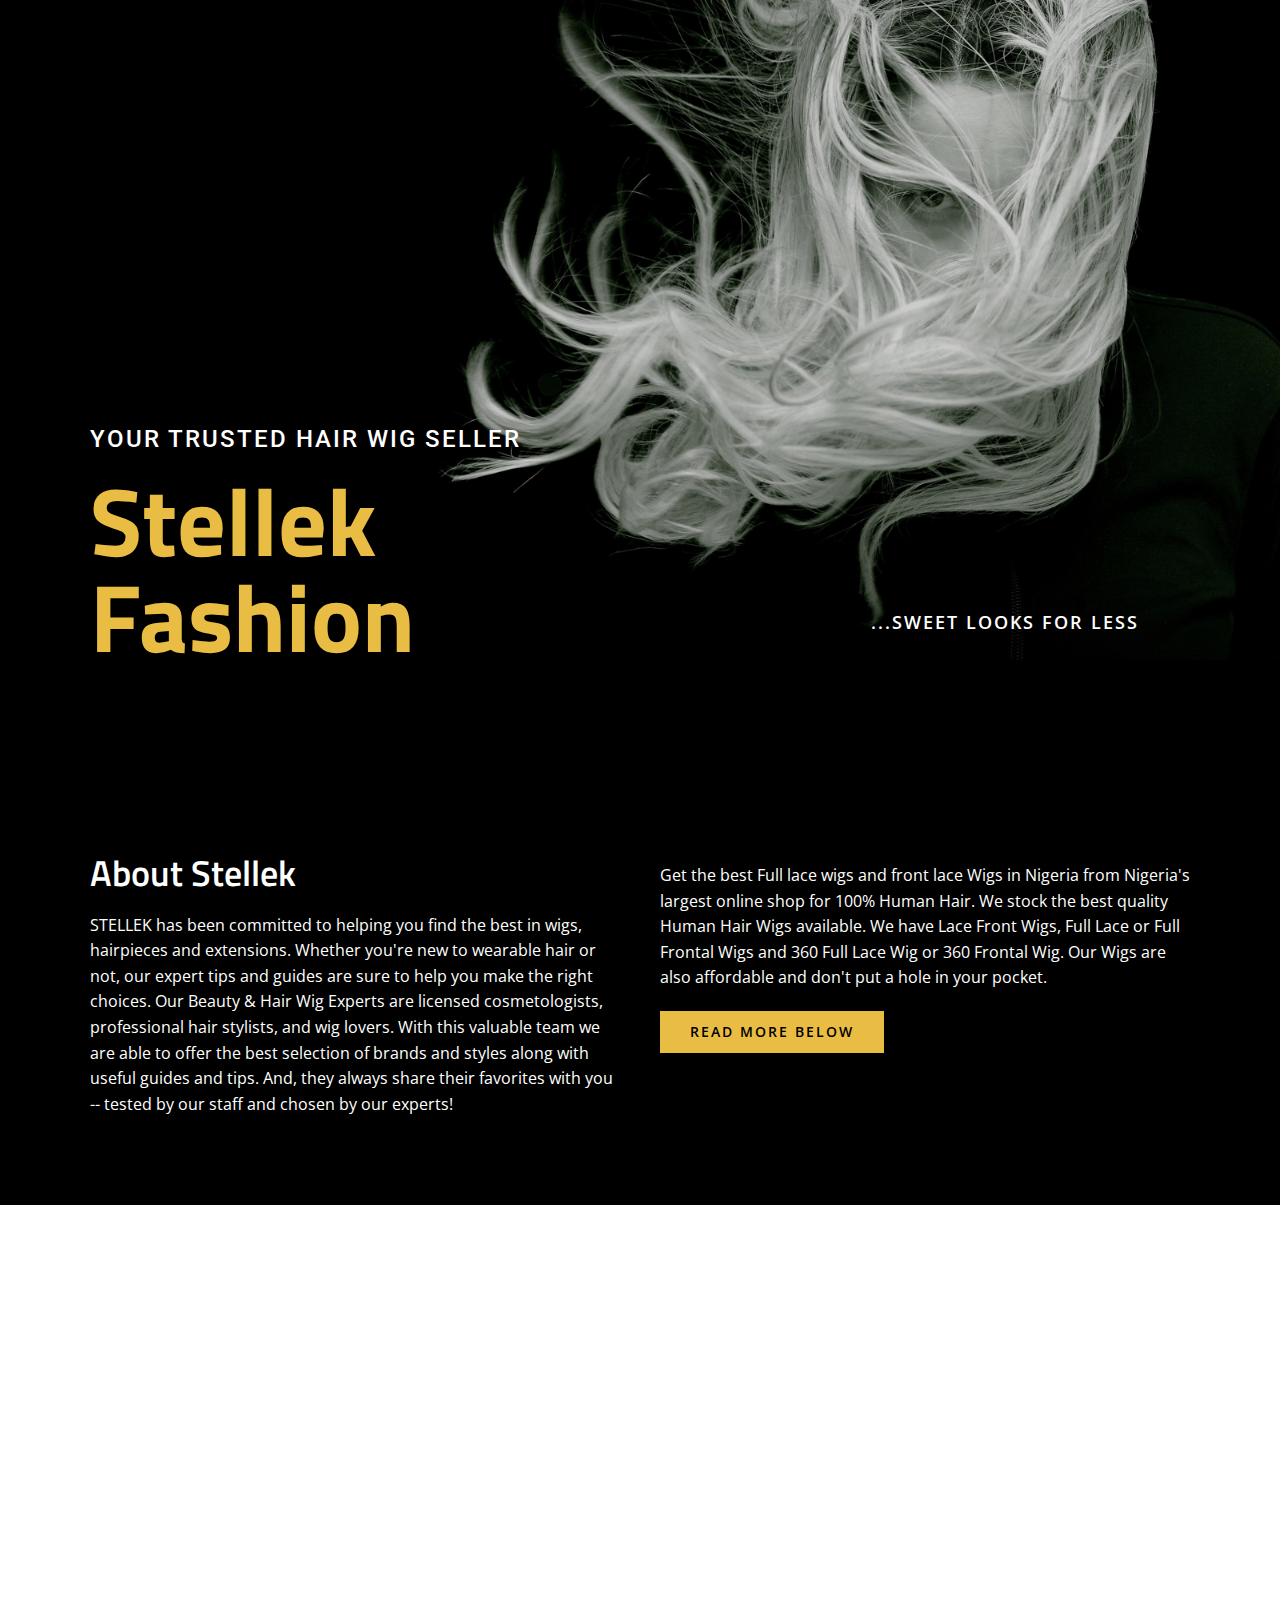
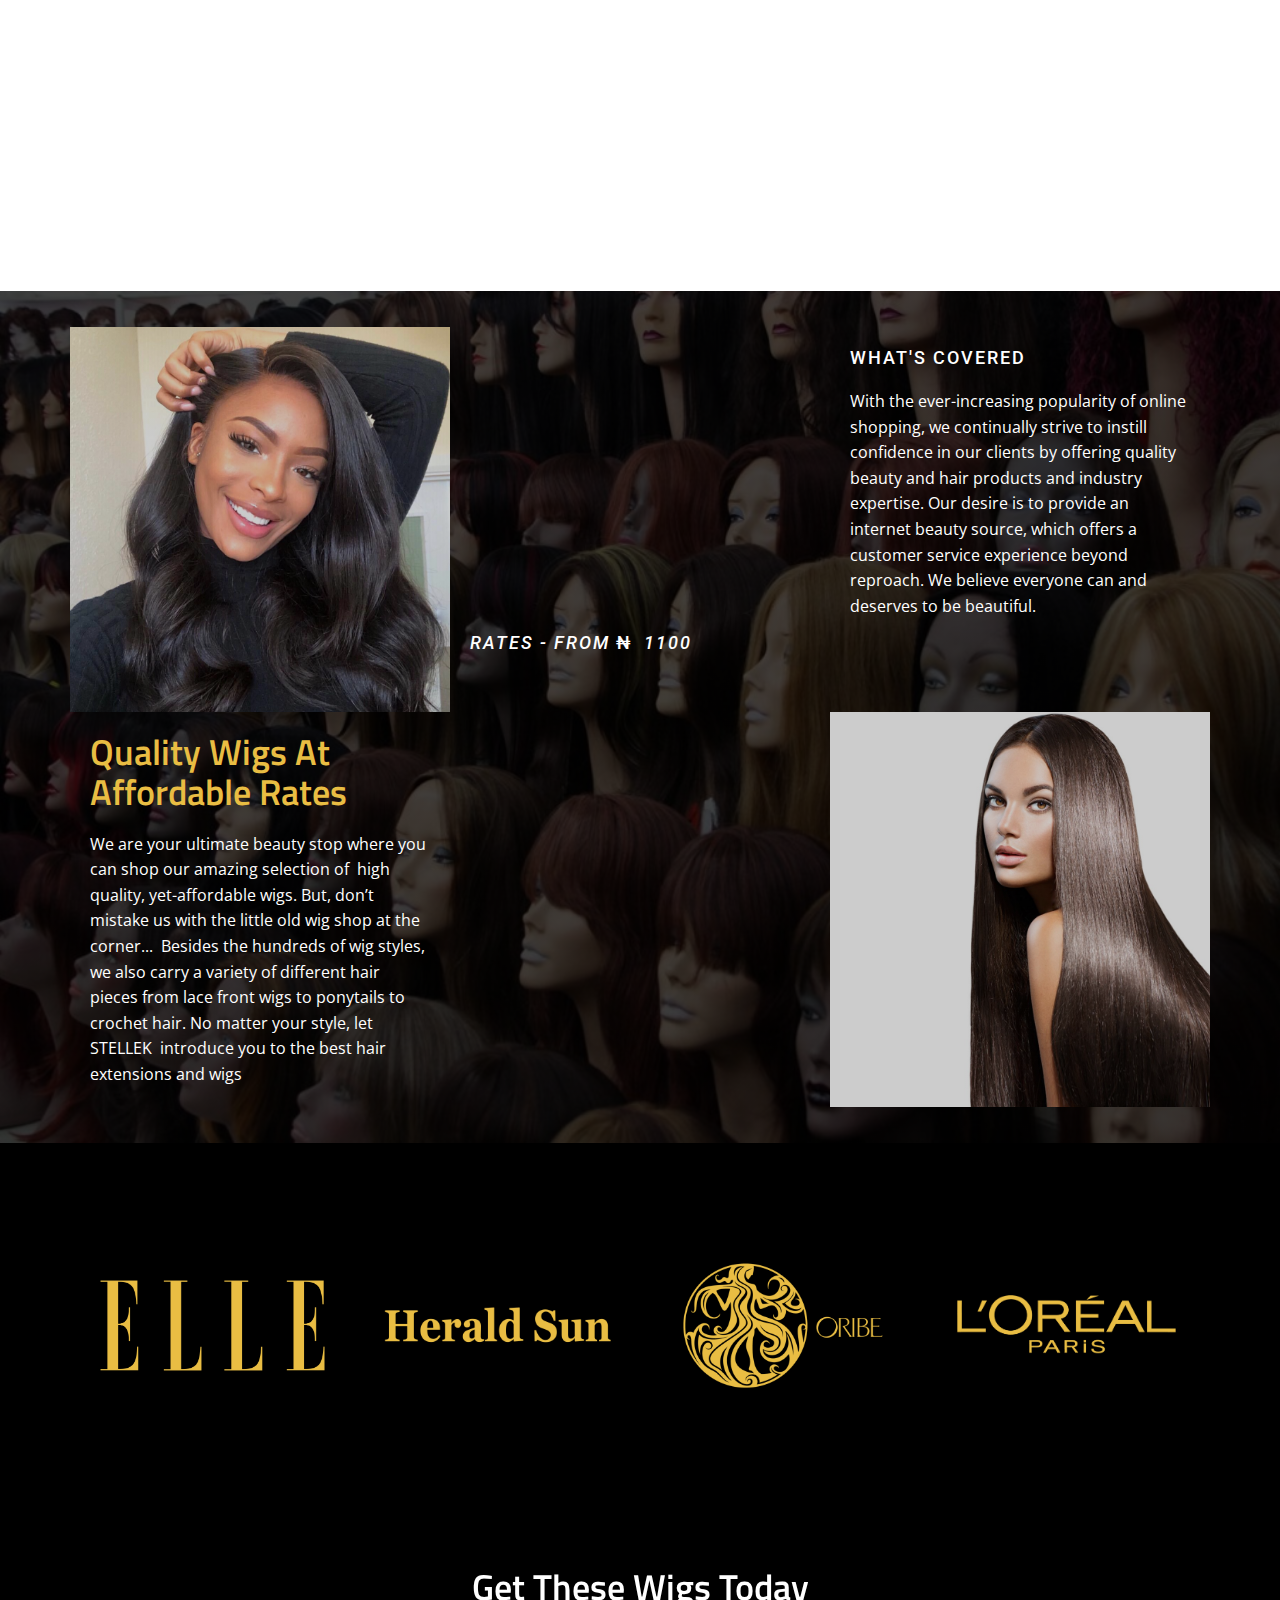
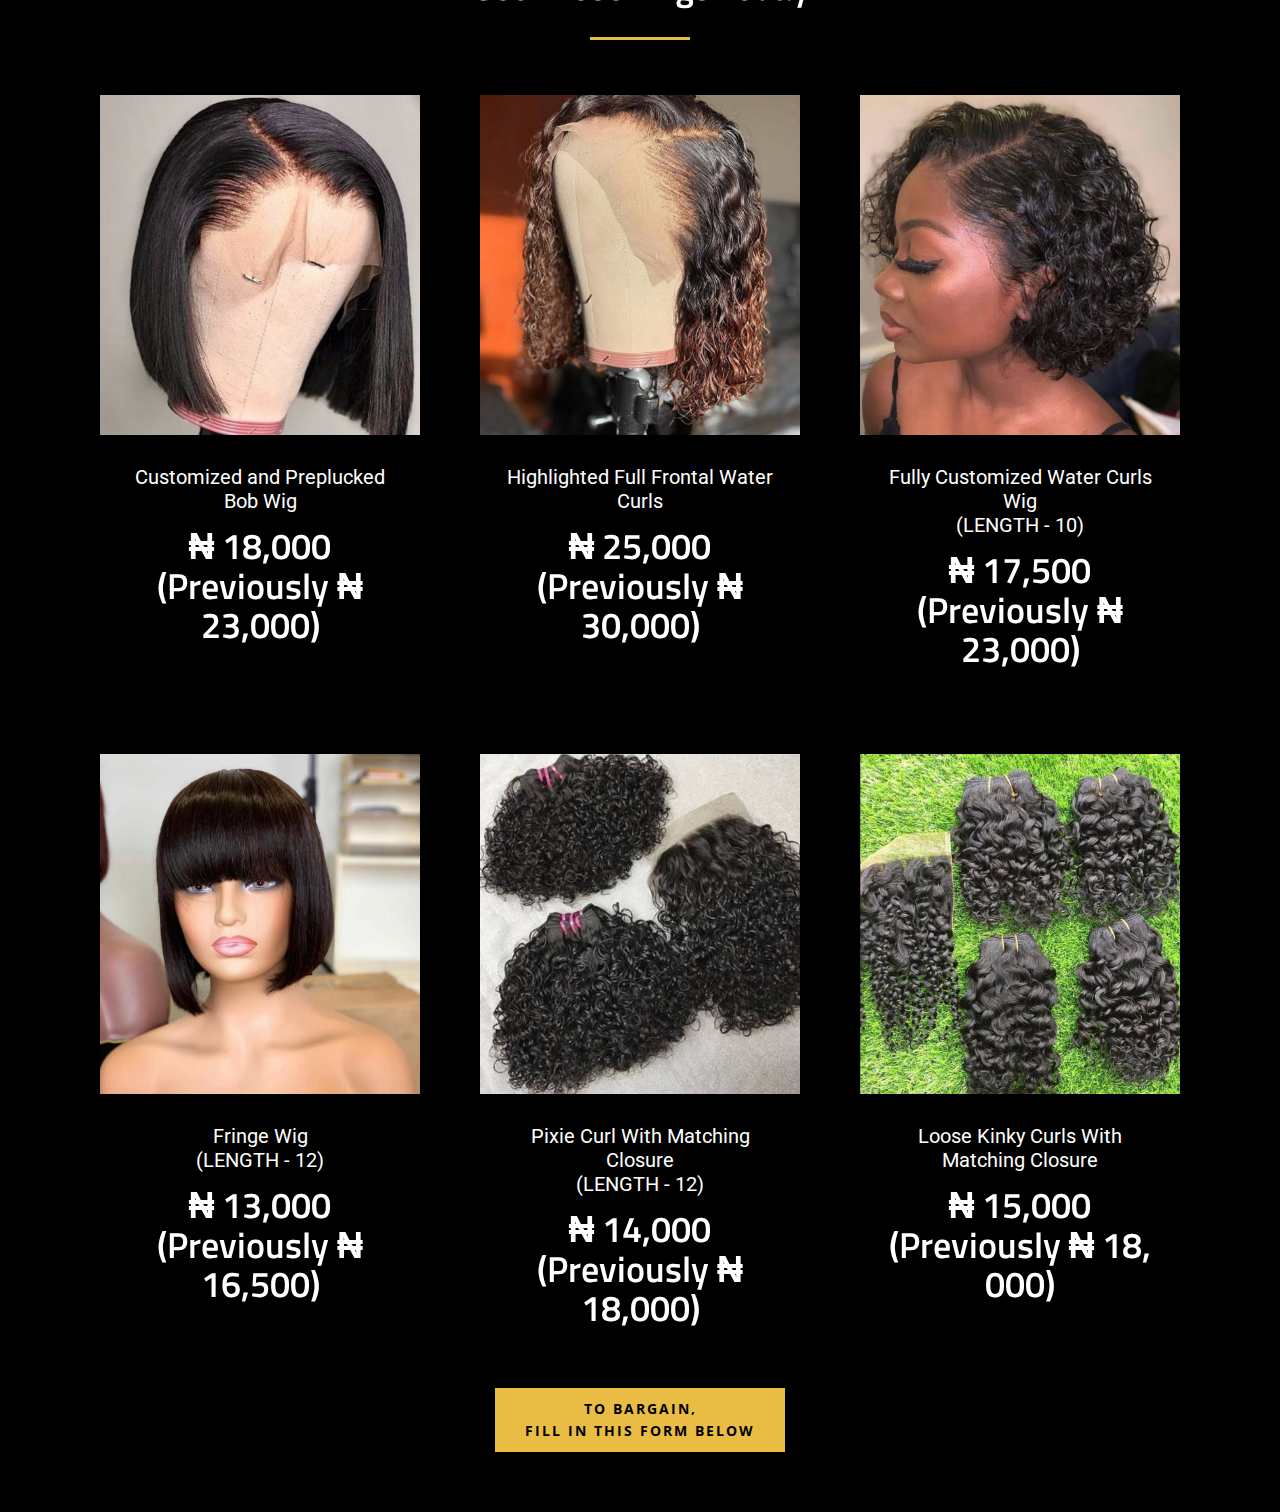
==== index.html @ add44e90 "Add files via upload" ====
<!DOCTYPE html>
<html style="font-size: 16px;">
  <head>
    <meta name="viewport" content="width=device-width, initial-scale=1.0">
    <meta charset="utf-8">
    <meta name="keywords" content="Your personal hair stylist, Jemma's Studio., About Jemma, Hair Tutorials, Jemma has established herself as one of Australia’s most sought after session stylists., Testimonials, One-on-One&nbsp;Stylist Training">
    <meta name="description" content="">
    <meta name="page_type" content="np-template-header-footer-from-plugin">
    <title>Page 1</title>
    <link rel="stylesheet" href="nicepage.css" media="screen">
<link rel="stylesheet" href="Page-1.css" media="screen">
    <script class="u-script" type="text/javascript" src="jquery.js" defer=""></script>
    <script class="u-script" type="text/javascript" src="nicepage.js" defer=""></script>
    <link id="u-google-font" rel="stylesheet" href="https://fonts.googleapis.com/css?family=Titillium+Web:200,200i,300,300i,400,400i,600,600i,700,700i,900|Roboto:100,100i,300,300i,400,400i,500,500i,700,700i,900,900i|Open+Sans:300,300i,400,400i,600,600i,700,700i,800,800i">
    
    
    
    
    
    
    
    <script type="application/ld+json">{
		"@context": "http://schema.org",
		"@type": "Organization",
		"name": "",
		"url": "index.html"
}</script>
    <meta property="og:title" content="Page 1">
    <meta property="og:type" content="website">
    <meta name="theme-color" content="#e9bd43">
    <link rel="canonical" href="index.html">
    <meta property="og:url" content="index.html">
  </head>
  <body data-home-page="Page-1.html" data-home-page-title="Page 1" class="u-body">
    
    <section class="u-clearfix u-image u-shading u-section-1" id="sec-1d1e">
      <div class="u-clearfix u-sheet u-sheet-1">
        <div class="u-clearfix u-expanded-width u-layout-wrap u-layout-wrap-1">
          <div class="u-layout">
            <div class="u-layout-row">
              <div class="u-container-style u-layout-cell u-left-cell u-size-30 u-layout-cell-1">
                <div class="u-container-layout u-valign-bottom-lg u-valign-bottom-md u-valign-bottom-sm u-valign-bottom-xl u-container-layout-1">
                  <h2 class="u-subtitle u-text u-text-1">Your TRUSTED hair WIG SELLER</h2>
                  <h1 class="u-text u-text-palette-1-base u-title u-text-2">Stellek Fashion</h1>
                </div>
              </div>
              <div class="u-align-right u-container-style u-layout-cell u-right-cell u-size-30 u-layout-cell-2">
                <div class="u-container-layout u-container-layout-2">
                  <p class="u-large-text u-text u-text-variant u-text-3">...Sweet looks for less
                    <br>
                  </p>
                </div>
              </div>
            </div>
          </div>
        </div>
      </div>
    </section>
    <section class="u-black u-clearfix u-section-2" id="sec-9cf1">
      <div class="u-clearfix u-sheet u-sheet-1">
        <div class="u-clearfix u-expanded-width u-layout-wrap u-layout-wrap-1">
          <div class="u-layout">
            <div class="u-layout-row">
              <div class="u-container-style u-layout-cell u-left-cell u-size-30 u-layout-cell-1">
                <div class="u-container-layout u-container-layout-1">
                  <h2 class="u-text u-text-1">About Stellek</h2>
                  <p class="u-text u-text-2">STELLEK has been committed to helping you find the best in wigs, hairpieces and extensions. Whether you're new to wearable hair or not, our expert tips and guides are sure to help you make the right choices. Our&nbsp;Beauty &amp; Hair&nbsp;Wig Experts are licensed cosmetologists, professional hair stylists, and wig lovers. With this valuable team we are able to offer the best selection of&nbsp;brands&nbsp;and styles along with useful guides and tips. And, they always share their favorites with you -- tested by our staff and chosen by&nbsp;our experts!</p>
                </div>
              </div>
              <div class="u-container-style u-layout-cell u-right-cell u-size-30 u-layout-cell-2">
                <div class="u-container-layout u-valign-top u-container-layout-2">
                  <p class="u-text u-text-3">Get the best Full lace wigs and front lace Wigs in Nigeria from Nigeria's largest online shop for 100% Human Hair. We stock the best quality Human Hair Wigs available. We have Lace Front Wigs, Full Lace or Full Frontal Wigs and 360 Full Lace Wig or 360 Frontal Wig. Our Wigs are also affordable and don't put a hole in your pocket.</p>
                  <a href="" class="u-btn u-button-style u-btn-1">read more BELOW</a>
                </div>
              </div>
            </div>
          </div>
        </div>
      </div>
    </section>
    <section class="skrollable skrollable-between u-clearfix u-image u-parallax u-shading u-section-3" id="sec-0439">
      <div class="u-clearfix u-sheet u-sheet-1">
        <div class="u-clearfix u-expanded-width u-layout-wrap u-layout-wrap-1">
          <div class="u-layout">
            <div class="u-layout-row">
              <div class="u-container-style u-layout-cell u-left-cell u-size-30 u-layout-cell-1">
                <div class="u-container-layout u-container-layout-1">
                  <h2 class="u-text u-text-1">Testimonials</h2>
                  <p class="u-text u-text-2">STELLEK has literally brought my hair back from the dead. I had no idea how bad the condition my hair truly was until STELLEK saved it and brought it back to life. Now my hair is the longest and healthiest it's ever been.</p>
                  <h6 class="u-text u-text-3">MONALISA OFILI
                    <br>
                    <i>LAGOS.</i>
                  </h6>
                </div>
              </div>
              <div class="u-container-style u-layout-cell u-right-cell u-size-30 u-layout-cell-2">
                <div class="u-container-layout u-container-layout-2">
                  <p class="u-text u-text-4">STELLEK is simply the best of the best. Not only is she one of the most divine humans who makes you feel instantly comfortable from the moment you sit down, she is a goddess hair do-er.I tell everyone I know that they must
                                    go and see her. They do not come any better than this.</p>
                  <h6 class="u-text u-text-5">JUDY AJOKE
                    <br>
                    <i>ILORIN</i>
                  </h6>
                </div>
              </div>
            </div>
          </div>
        </div>
      </div>
    </section>
    <section class="u-clearfix u-image u-shading u-section-4" id="carousel_f7cc" data-image-width="1024" data-image-height="683">
      <div class="u-clearfix u-sheet u-sheet-1">
        <div class="u-clearfix u-expanded-width u-layout-wrap u-layout-wrap-1">
          <div class="u-gutter-0 u-layout">
            <div class="u-layout-col">
              <div class="u-size-30">
                <div class="u-layout-row">
                  <div class="u-container-style u-image u-layout-cell u-left-cell u-shading u-size-20 u-image-1">
                    <div class="u-container-layout"></div>
                  </div>
                  <div class="u-container-style u-layout-cell u-size-20 u-layout-cell-2">
                    <div class="u-container-layout u-container-layout-2">
                      <h6 class="u-text u-text-1">
                        <i style="">RATES - FROM&nbsp;</i>₦&nbsp;
                        <i style="">1100</i>
                        <br>
                      </h6>
                    </div>
                  </div>
                  <div class="u-container-style u-layout-cell u-right-cell u-size-20 u-layout-cell-3">
                    <div class="u-container-layout u-container-layout-3">
                      <h6 class="u-text u-text-2">WHAT'S COVERED</h6>
                      <p class="u-text u-text-3">With the ever-increasing popularity of online shopping, we continually strive to instill confidence in our clients by offering quality beauty and hair products and industry expertise. Our desire is to provide an internet beauty source, which offers a customer service experience beyond reproach. We believe everyone can and deserves to be beautiful.</p>
                    </div>
                  </div>
                </div>
              </div>
              <div class="u-size-30">
                <div class="u-layout-row">
                  <div class="u-container-style u-layout-cell u-left-cell u-size-20 u-layout-cell-4">
                    <div class="u-container-layout u-container-layout-4">
                      <h2 class="u-text u-text-palette-1-base u-text-4">Quality Wigs At Affordable Rates</h2>
                      <p class="u-text u-text-5">We are your ultimate beauty stop where you can shop our amazing selection of&nbsp; high quality, yet-affordable wigs. But, don’t mistake us with the little old wig shop at the corner...&nbsp; Besides the hundreds of wig styles, we also carry a variety of different hair pieces from lace front wigs to ponytails to crochet hair. No matter your style, let STELLEK&nbsp; introduce you to the best hair extensions and wigs</p>
                    </div>
                  </div>
                  <div class="u-container-style u-layout-cell u-size-20 u-layout-cell-5">
                    <div class="u-container-layout u-container-layout-5"></div>
                  </div>
                  <div class="u-container-style u-image u-layout-cell u-right-cell u-shading u-size-20 u-image-2" data-image-width="1024" data-image-height="1024">
                    <div class="u-container-layout"></div>
                  </div>
                </div>
              </div>
            </div>
          </div>
        </div>
      </div>
    </section>
    <section class="u-black u-clearfix u-section-5" id="sec-ff06">
      <div class="u-clearfix u-sheet u-sheet-1">
        <div class="u-clearfix u-expanded-width u-layout-wrap u-layout-wrap-1">
          <div class="u-layout">
            <div class="u-layout-row">
              <div class="u-align-center u-container-style u-layout-cell u-left-cell u-size-15 u-size-30-md u-layout-cell-1">
                <div class="u-container-layout u-valign-middle">
                  <img src="images/3.png" alt="" class="u-image u-image-contain u-image-default u-image-1" data-image-width="3000" data-image-height="1228">
                </div>
              </div>
              <div class="u-align-center u-container-style u-layout-cell u-size-15 u-size-30-md u-layout-cell-2">
                <div class="u-container-layout u-valign-middle">
                  <img src="images/2.png" alt="" class="u-image u-image-contain u-image-default u-image-2">
                </div>
              </div>
              <div class="u-align-center u-container-style u-layout-cell u-size-15 u-size-30-md u-layout-cell-3">
                <div class="u-container-layout">
                  <img src="images/4.png" alt="" class="u-image u-image-contain u-image-default u-image-3">
                </div>
              </div>
              <div class="u-align-center u-container-style u-layout-cell u-right-cell u-size-15 u-size-30-md u-layout-cell-4">
                <div class="u-container-layout u-valign-middle">
                  <img src="images/1.png" alt="" class="u-image u-image-contain u-image-default u-image-4">
                </div>
              </div>
            </div>
          </div>
        </div>
      </div>
    </section>
    <section class="u-align-center u-black u-clearfix u-section-6" id="carousel_bfa2">
      <div class="u-clearfix u-sheet u-sheet-1">
        <h2 class="u-heading-font u-text u-text-1" data-animation-name="zoomIn" data-animation-duration="1000" data-animation-delay="0" data-animation-direction="">Get These Wigs Today</h2>
        <div class="u-border-3 u-border-palette-1-base u-line u-line-horizontal u-line-1"></div>
        <div class="u-clearfix u-disable-padding u-gutter-0 u-layout-wrap u-layout-wrap-1">
          <div class="u-layout">
            <div class="u-layout-row">
              <div class="u-align-center-lg u-align-center-md u-align-center-sm u-align-center-xl u-container-style u-expand-resize u-layout-cell u-left-cell u-similar-fill u-size-20 u-size-20-md u-layout-cell-1">
                <div class="u-container-layout u-valign-top-lg u-valign-top-md u-valign-top-sm u-valign-top-xl u-container-layout-1">
                  <img class="u-expanded-width u-image u-image-1" src="images/image1.png">
                  <h5 class="u-align-center-xs u-text u-text-2">Customized and Preplucked Bob Wig</h5>
                  <h2 class="u-align-center-xs u-text u-text-3" data-animation-name="rubberBand" data-animation-duration="1000" data-animation-delay="0" data-animation-direction="">₦ 18,000
                    <br>(Previously&nbsp;₦ 23,000)
                  </h2>
                </div>
              </div>
              <div class="u-align-center-lg u-align-center-md u-align-center-sm u-align-center-xl u-container-style u-layout-cell u-similar-fill u-size-20 u-size-20-md u-layout-cell-2">
                <div class="u-container-layout u-valign-bottom-xs u-valign-top-lg u-valign-top-md u-valign-top-sm u-valign-top-xl u-container-layout-2">
                  <img class="u-expanded-width u-image u-image-2" src="images/image2.png">
                  <h5 class="u-align-center-xs u-text u-text-4">Highlighted Full Frontal Water Curls</h5>
                  <h2 class="u-align-center-xs u-text u-text-5" data-animation-name="rubberBand" data-animation-duration="1000" data-animation-delay="0" data-animation-direction="">₦ 25,000
                    <br>(Previously&nbsp;₦ 30,000)
                  </h2>
                </div>
              </div>
              <div class="u-align-center-lg u-align-center-md u-align-center-sm u-align-center-xl u-container-style u-layout-cell u-right-cell u-similar-fill u-size-20 u-size-20-md u-layout-cell-3">
                <div class="u-container-layout u-valign-bottom-xs u-valign-top-lg u-valign-top-md u-valign-top-sm u-valign-top-xl u-container-layout-3">
                  <img class="u-expanded-width u-image u-image-3" src="images/image3.png">
                  <h5 class="u-align-center-xs u-text u-text-6">Fully Customized Water Curls Wig
                    <br>(LENGTH - 10)
                  </h5>
                  <h2 class="u-align-center-xs u-text u-text-7" data-animation-name="rubberBand" data-animation-duration="1000" data-animation-delay="0" data-animation-direction="">₦ 17,500
                    <br>(Previously&nbsp;₦ 23,000)
                  </h2>
                </div>
              </div>
            </div>
          </div>
        </div>
      </div>
    </section>
    <section class="u-align-center u-black u-clearfix u-section-7" id="carousel_5a36">
      <div class="u-clearfix u-sheet u-sheet-1">
        <div class="u-clearfix u-disable-padding u-gutter-0 u-layout-wrap u-layout-wrap-1">
          <div class="u-layout">
            <div class="u-layout-row">
              <div class="u-align-center-lg u-align-center-md u-align-center-sm u-align-center-xl u-container-style u-expand-resize u-layout-cell u-left-cell u-similar-fill u-size-20 u-size-20-md u-layout-cell-1">
                <div class="u-container-layout u-valign-bottom-xs u-valign-top-lg u-valign-top-md u-valign-top-sm u-valign-top-xl u-container-layout-1">
                  <img class="u-expanded-width u-image u-image-1" src="images/image.png">
                  <h5 class="u-align-center-xs u-text u-text-1">Fringe Wig
                    <br>(LENGTH - 12)
                  </h5>
                  <h2 class="u-align-center-xs u-text u-text-2" data-animation-name="rubberBand" data-animation-duration="1000" data-animation-delay="0" data-animation-direction="">₦ 13,000
                    <br>(Previously&nbsp;₦ 16,500)
                  </h2>
                </div>
              </div>
              <div class="u-align-center-lg u-align-center-md u-align-center-sm u-align-center-xl u-container-style u-layout-cell u-similar-fill u-size-20 u-size-20-md u-layout-cell-2">
                <div class="u-container-layout u-valign-bottom-xs u-valign-top-lg u-valign-top-md u-valign-top-sm u-valign-top-xl u-container-layout-2">
                  <img class="u-expanded-width u-image u-image-2" src="images/image5.png">
                  <h5 class="u-align-center-xs u-text u-text-3">Pixie Curl With Matching Closure
                    <br>(LENGTH - 12)
                  </h5>
                  <h2 class="u-align-center-xs u-text u-text-4" data-animation-name="rubberBand" data-animation-duration="1000" data-animation-delay="0" data-animation-direction="">₦ 14,000
                    <br>(Previously&nbsp;₦ 18,000)
                  </h2>
                </div>
              </div>
              <div class="u-align-center-lg u-align-center-md u-align-center-sm u-align-center-xl u-container-style u-layout-cell u-right-cell u-similar-fill u-size-20 u-size-20-md u-layout-cell-3">
                <div class="u-container-layout u-valign-bottom-xs u-valign-top-lg u-valign-top-md u-valign-top-sm u-valign-top-xl u-container-layout-3">
                  <img class="u-expanded-width u-image u-image-3" src="images/image4.png">
                  <h5 class="u-align-center-xs u-text u-text-5">Loose Kinky Curls With Matching Closure</h5>
                  <h2 class="u-align-center-xs u-text u-text-6" data-animation-name="rubberBand" data-animation-duration="1000" data-animation-delay="0" data-animation-direction="">₦ 15,000
                    <br>(Previously&nbsp;₦&nbsp;18,000)
                  </h2>
                </div>
              </div>
            </div>
          </div>
        </div>
        <a href="" class="u-btn u-button-style u-btn-1">TO BARGAIN,
          <br>FILL IN THIS FORM BELOW
        </a>
      </div>
    </section>
  </body>
</html>
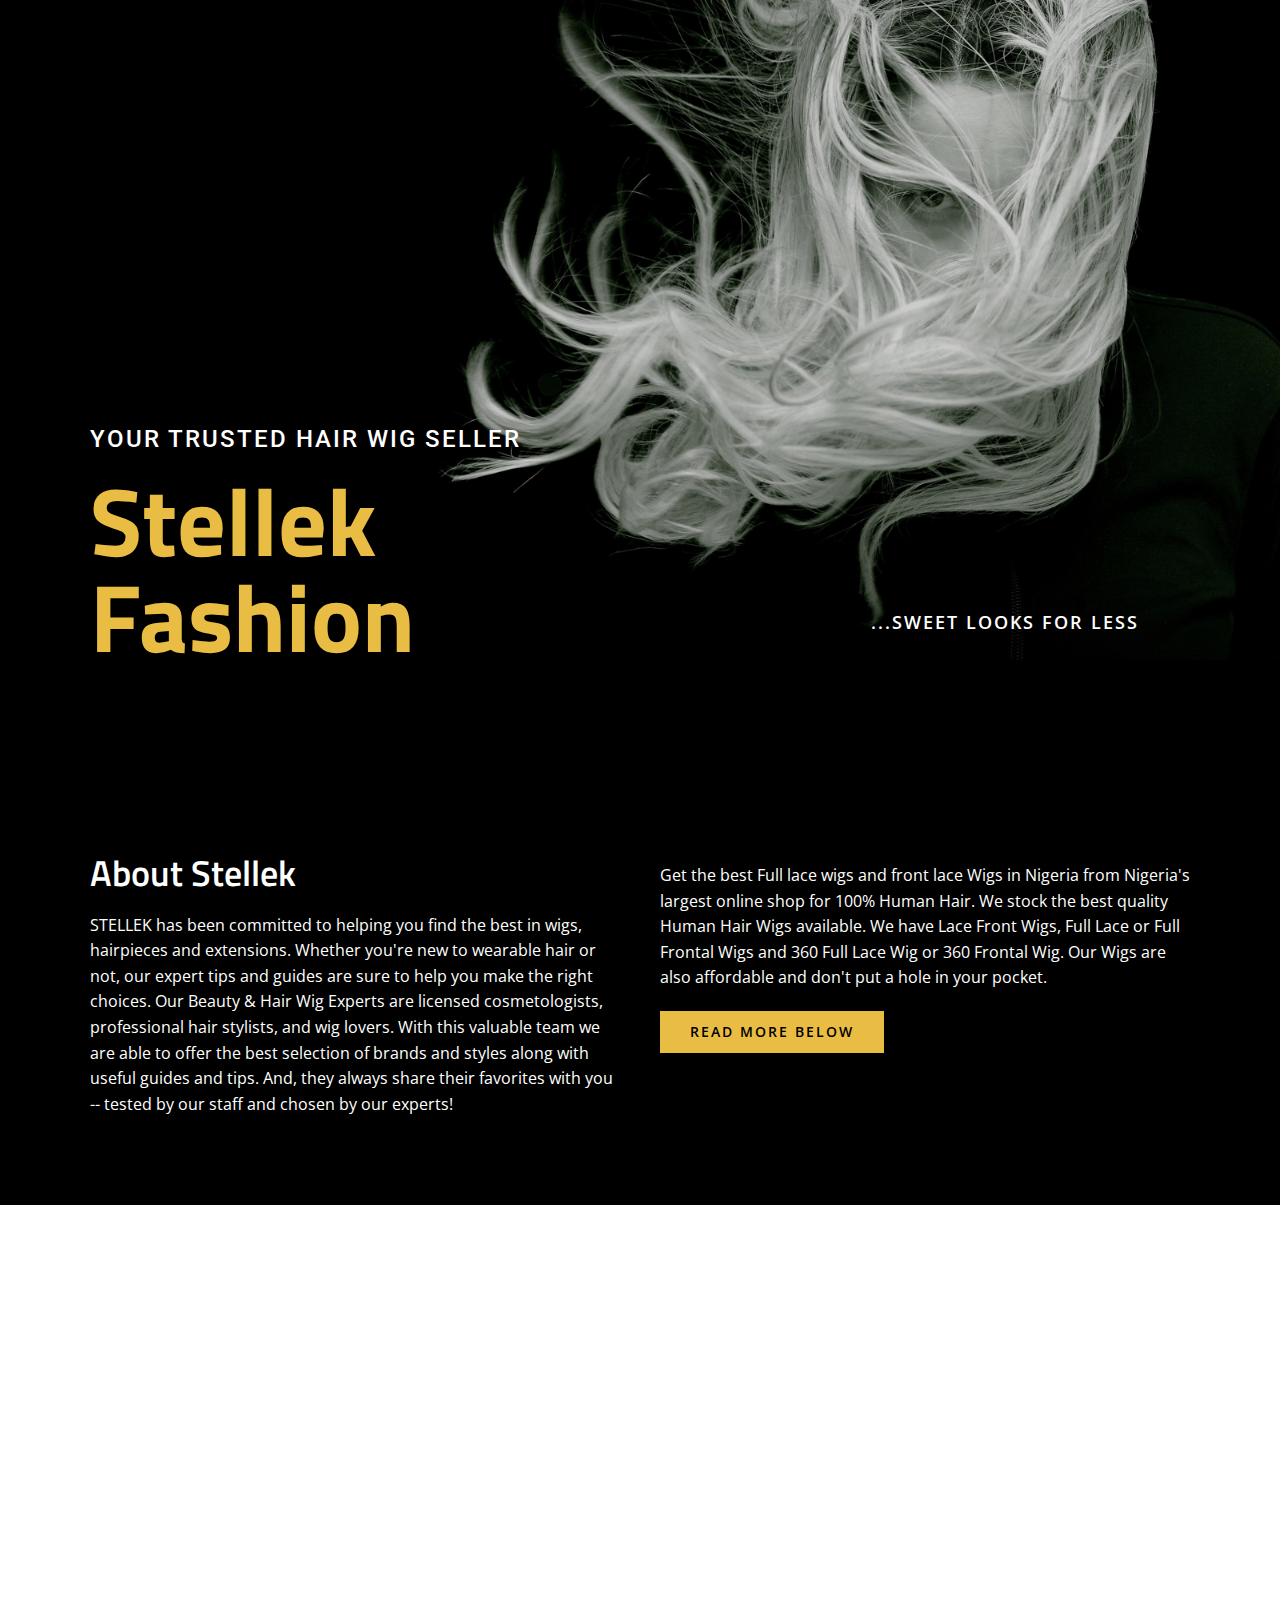
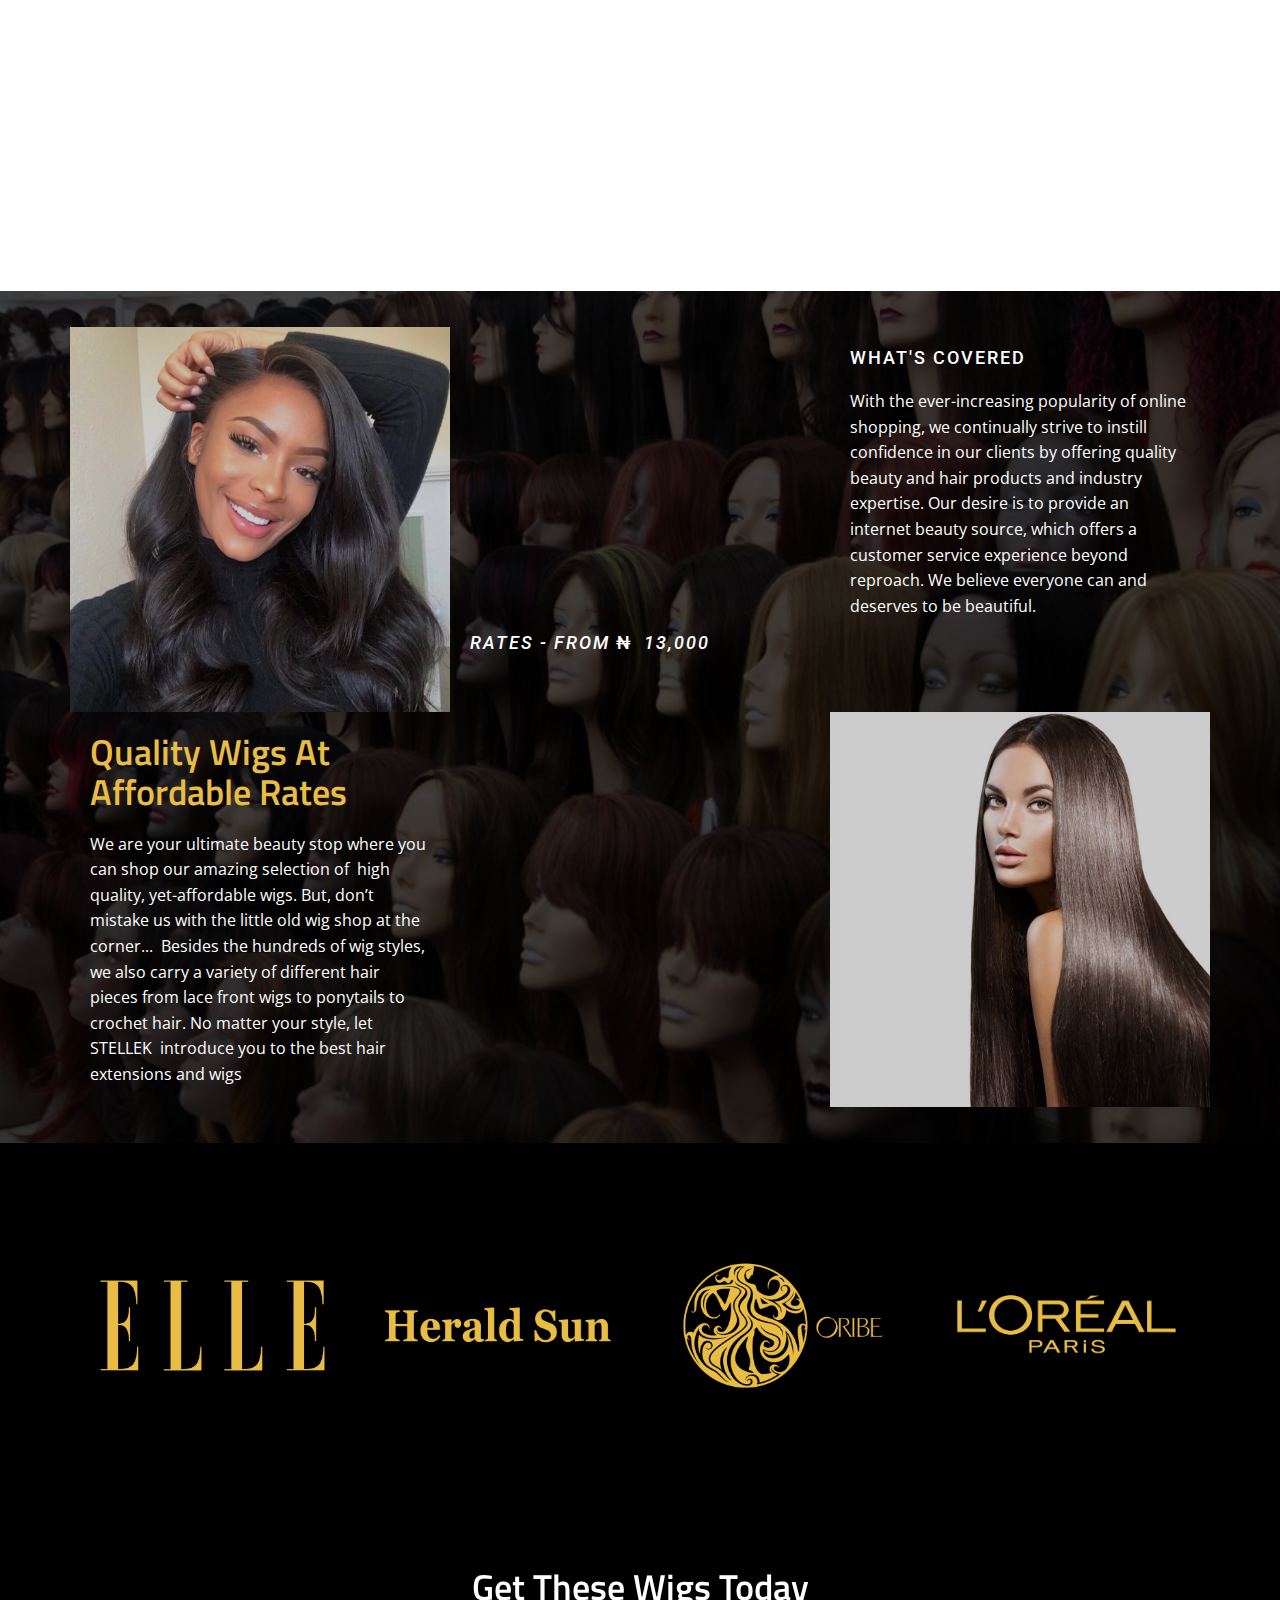
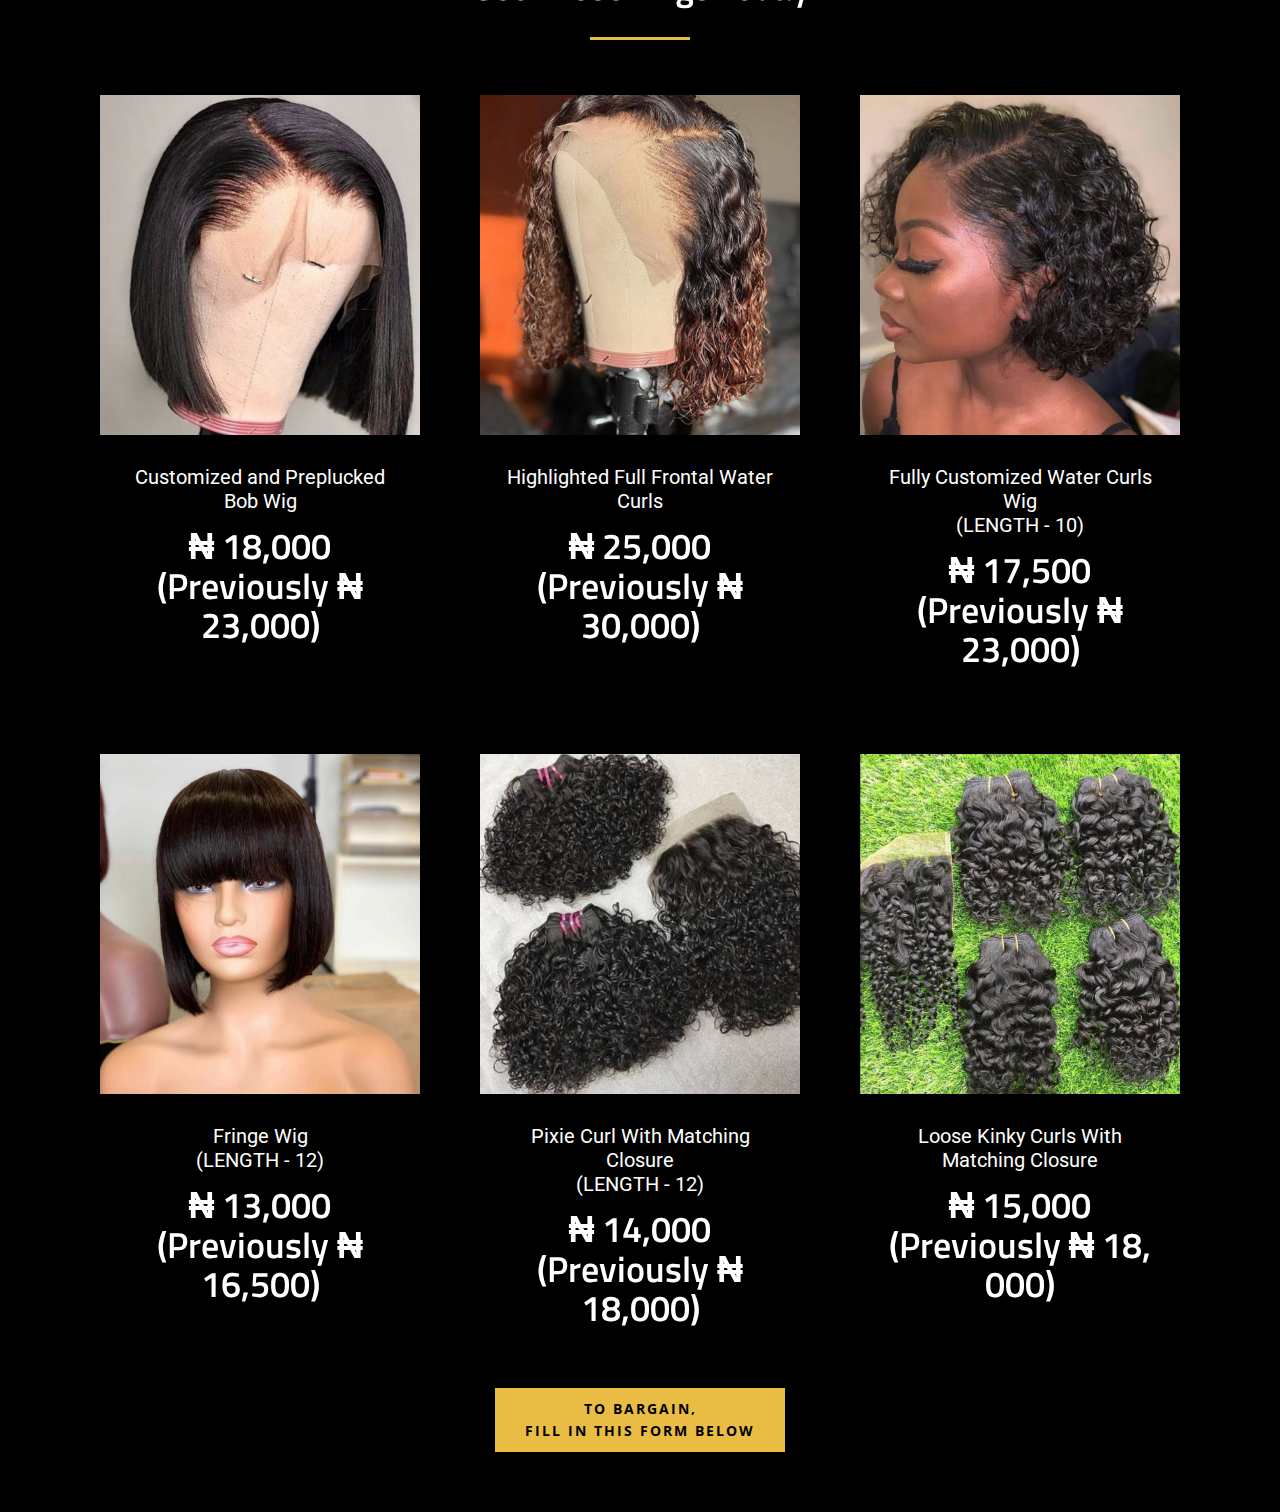
==== commit 9df7670c: "Update index.html" ====
--- a/index.html
+++ b/index.html
@@ -122,7 +122,7 @@
                     <div class="u-container-layout u-container-layout-2">
                       <h6 class="u-text u-text-1">
                         <i style="">RATES - FROM&nbsp;</i>₦&nbsp;
-                        <i style="">1100</i>
+                        <i style="">13,000</i>
                         <br>
                       </h6>
                     </div>
@@ -272,4 +272,4 @@
       </div>
     </section>
   </body>
-</html>+</html>
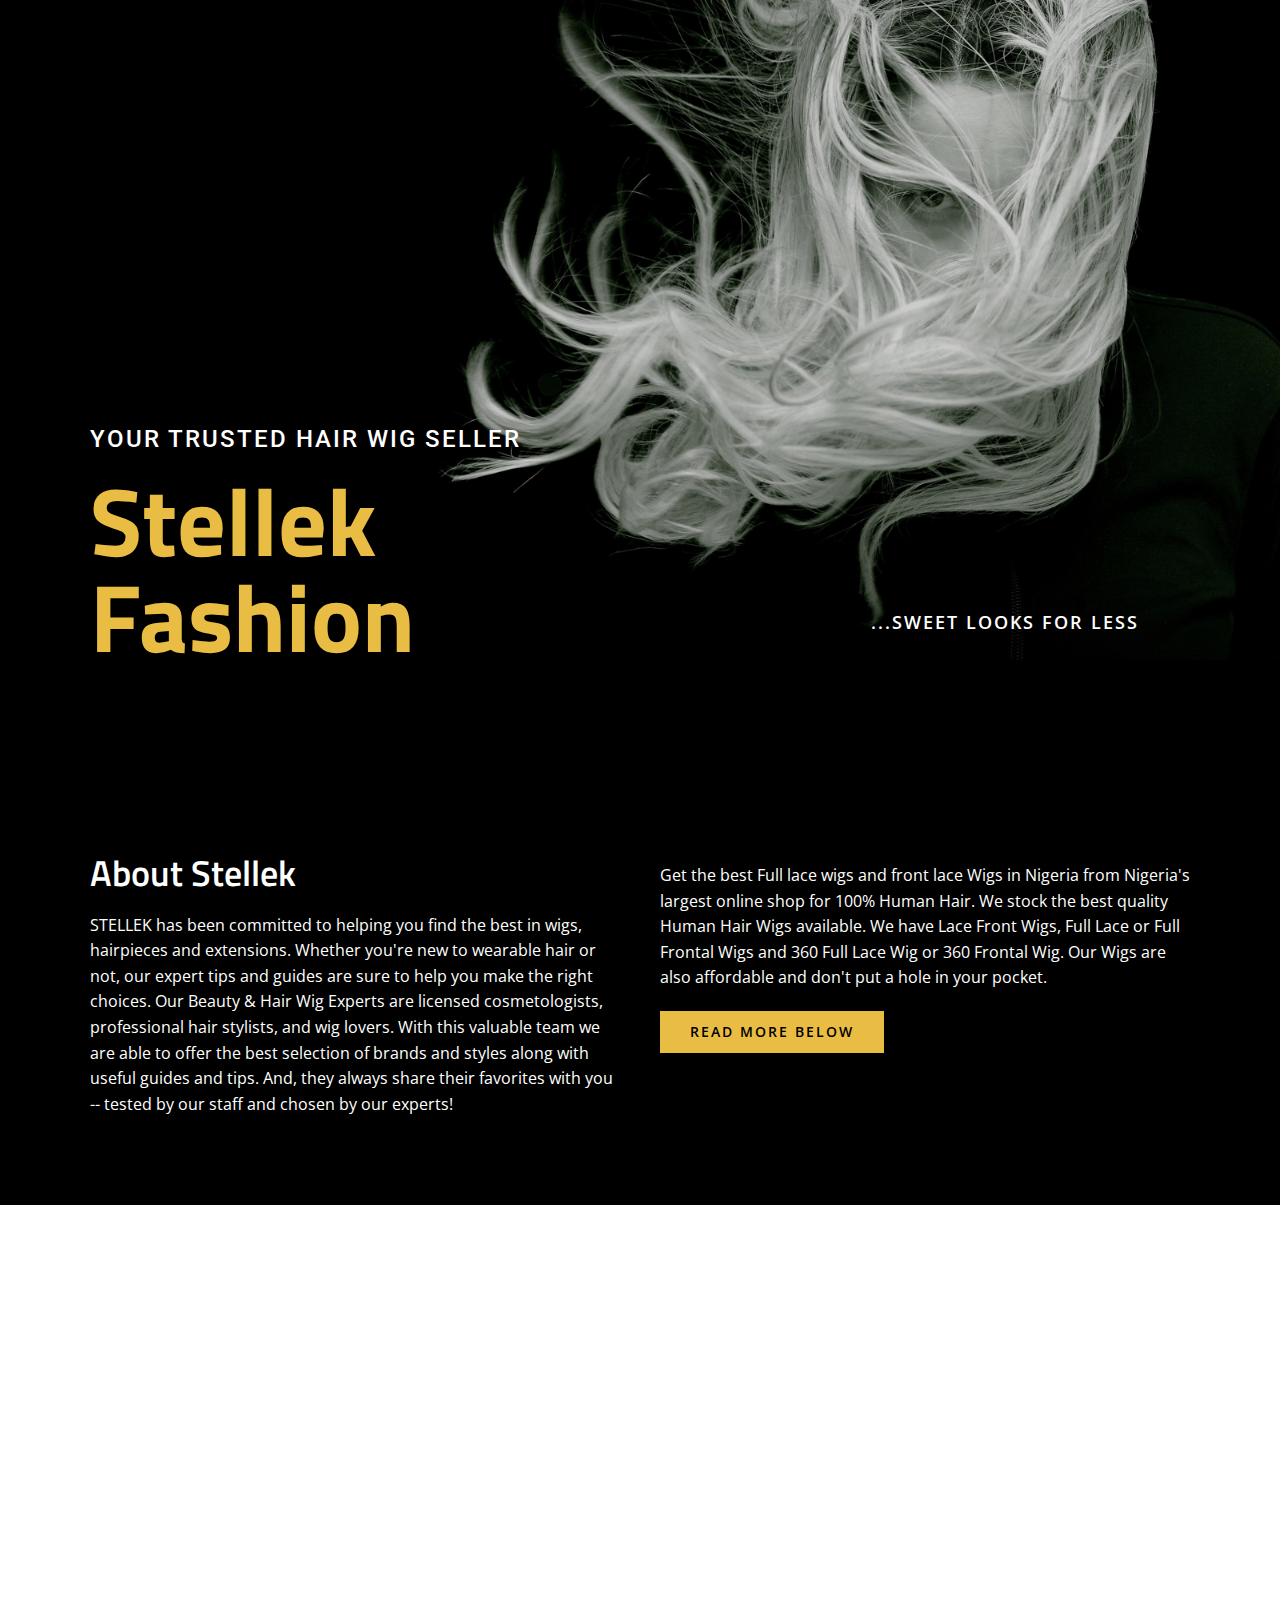
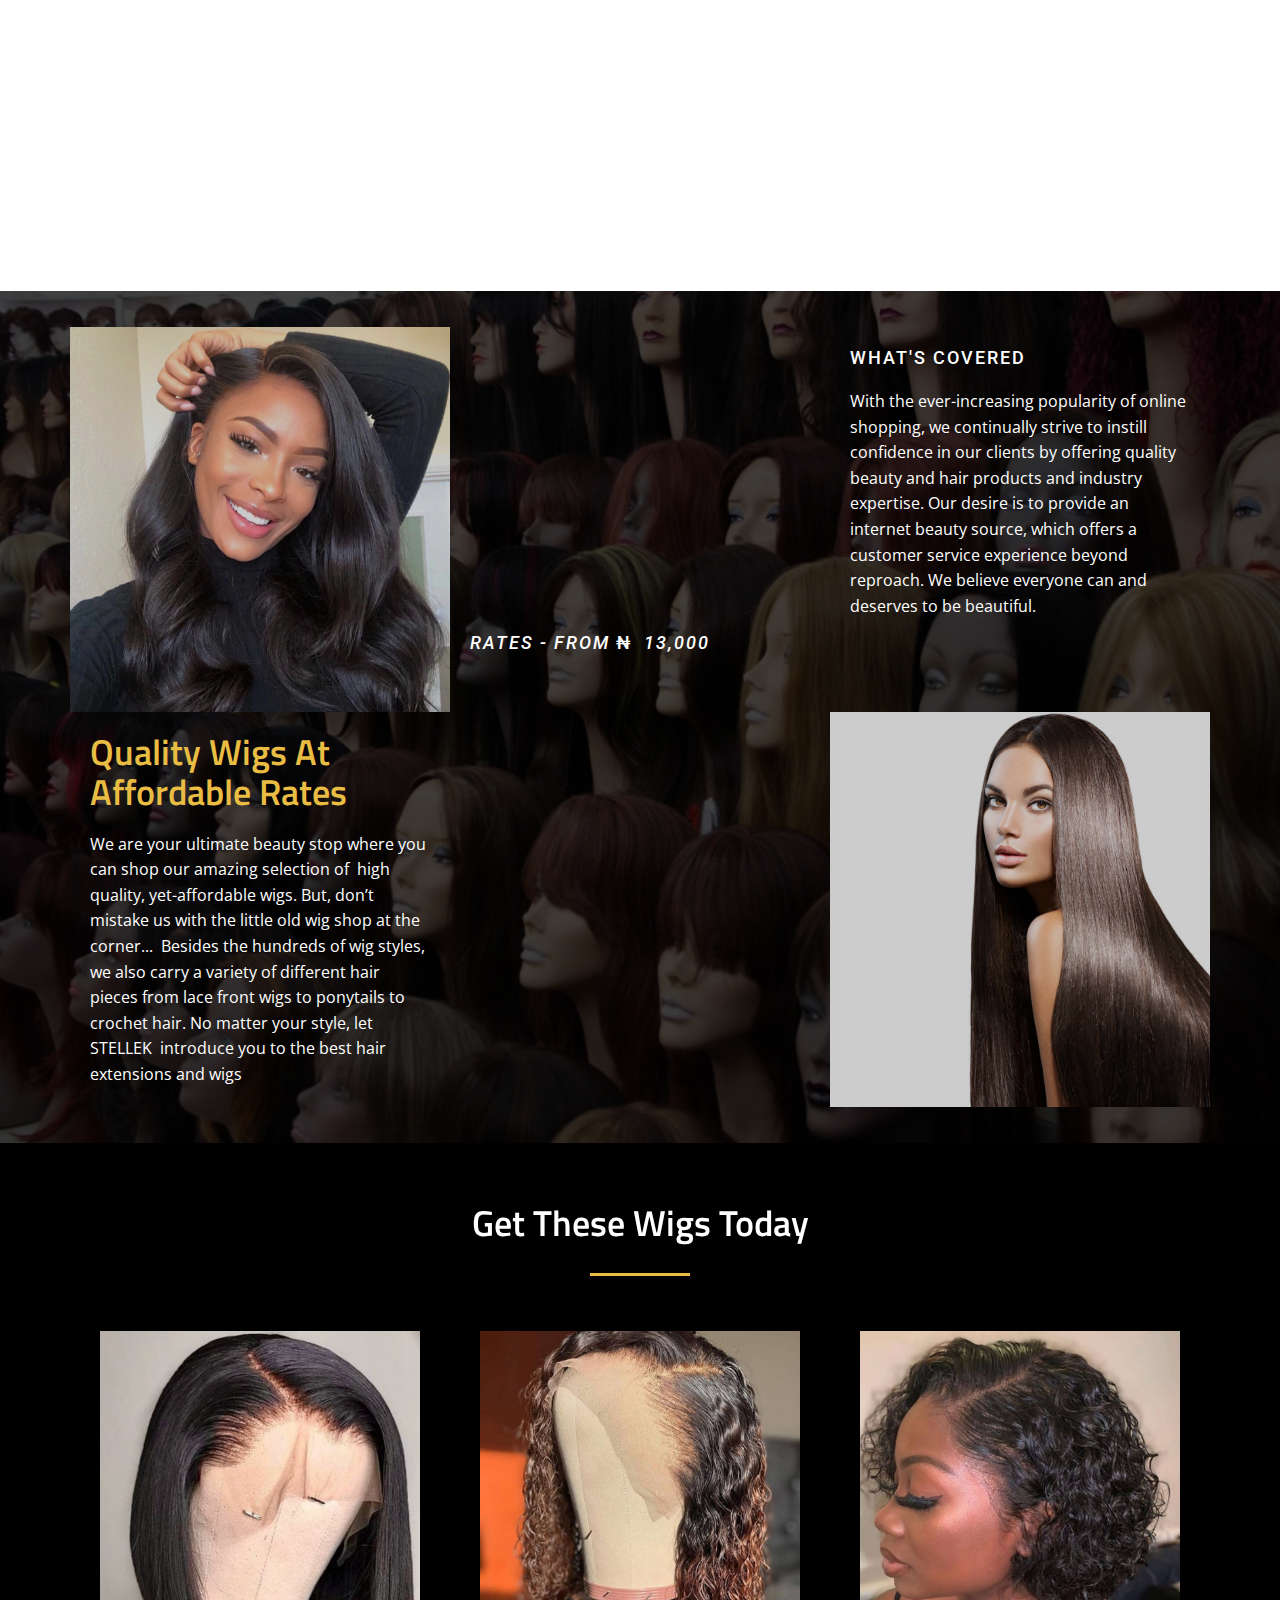
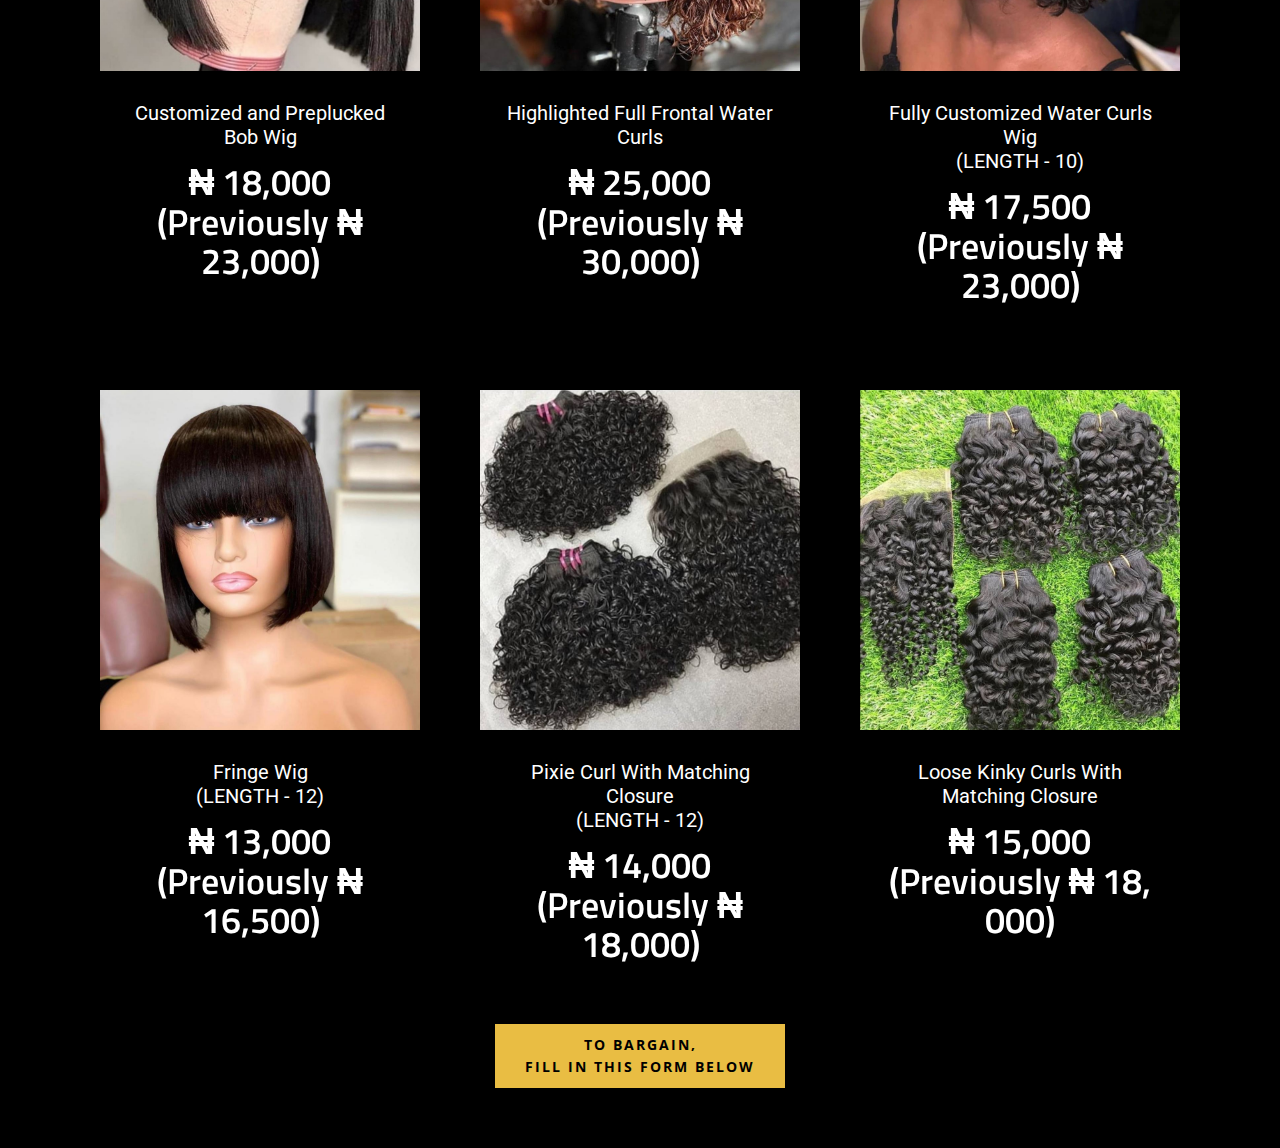
==== commit 6a306cb7: "Update index.html" ====
--- a/index.html
+++ b/index.html
@@ -156,36 +156,6 @@
         </div>
       </div>
     </section>
-    <section class="u-black u-clearfix u-section-5" id="sec-ff06">
-      <div class="u-clearfix u-sheet u-sheet-1">
-        <div class="u-clearfix u-expanded-width u-layout-wrap u-layout-wrap-1">
-          <div class="u-layout">
-            <div class="u-layout-row">
-              <div class="u-align-center u-container-style u-layout-cell u-left-cell u-size-15 u-size-30-md u-layout-cell-1">
-                <div class="u-container-layout u-valign-middle">
-                  <img src="images/3.png" alt="" class="u-image u-image-contain u-image-default u-image-1" data-image-width="3000" data-image-height="1228">
-                </div>
-              </div>
-              <div class="u-align-center u-container-style u-layout-cell u-size-15 u-size-30-md u-layout-cell-2">
-                <div class="u-container-layout u-valign-middle">
-                  <img src="images/2.png" alt="" class="u-image u-image-contain u-image-default u-image-2">
-                </div>
-              </div>
-              <div class="u-align-center u-container-style u-layout-cell u-size-15 u-size-30-md u-layout-cell-3">
-                <div class="u-container-layout">
-                  <img src="images/4.png" alt="" class="u-image u-image-contain u-image-default u-image-3">
-                </div>
-              </div>
-              <div class="u-align-center u-container-style u-layout-cell u-right-cell u-size-15 u-size-30-md u-layout-cell-4">
-                <div class="u-container-layout u-valign-middle">
-                  <img src="images/1.png" alt="" class="u-image u-image-contain u-image-default u-image-4">
-                </div>
-              </div>
-            </div>
-          </div>
-        </div>
-      </div>
-    </section>
     <section class="u-align-center u-black u-clearfix u-section-6" id="carousel_bfa2">
       <div class="u-clearfix u-sheet u-sheet-1">
         <h2 class="u-heading-font u-text u-text-1" data-animation-name="zoomIn" data-animation-duration="1000" data-animation-delay="0" data-animation-direction="">Get These Wigs Today</h2>
